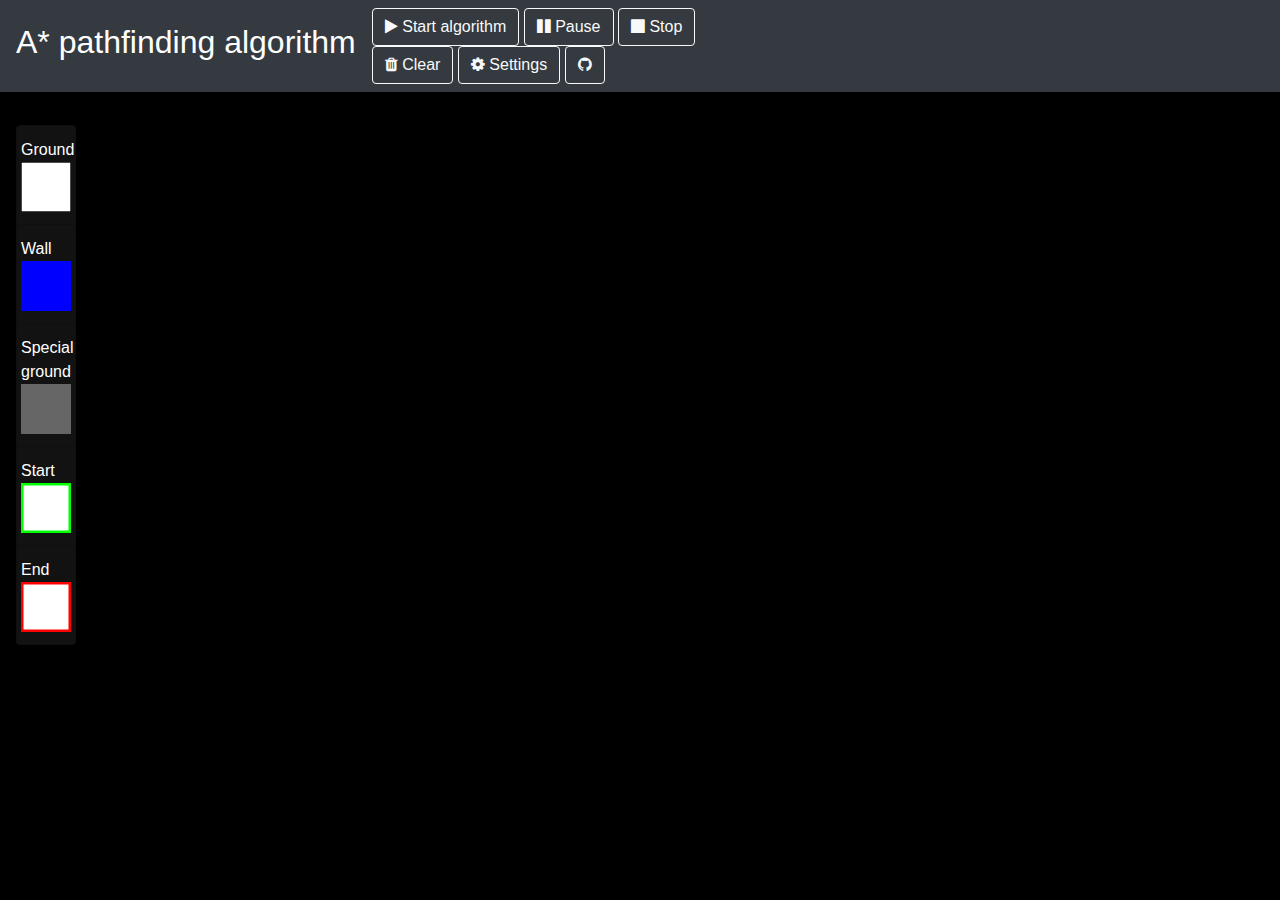
==== index.html @ 8d917028 "initial commit" ====
<!DOCTYPE html>
<html lang="en">

<head>
    <!-- BOOTSTRAP -->
    <link rel="stylesheet" href="vendor/css/bootstrap.min.css">
    <link rel="stylesheet" href="https://stackpath.bootstrapcdn.com/font-awesome/4.7.0/css/font-awesome.min.css">
    <link rel="stylesheet" href="style/style.css">
    <script src="vendor/js/jquery-3.3.1.slim.min.js"></script>
    <script src="vendor/js/popper.min.js"></script>
    <script src="vendor/js/bootstrap.min.js"></script>
    <!-- p5 -->
    <script src="vendor/js/p5.js"></script>
    <!-- A* -->
    <script type="text/javascript" src="source/main.js"></script>
    <script type="text/javascript" src="source/astar.js"></script>
    <title>A* pathfinding</title>
</head>

<body>
    <!-- Header -->
    <header>
        <nav class="navbar navbar-expand-md navbar-dark bg-dark ">
            <a class="navbar-brand" style="justify-content: center;" href="#">
                <h2>A* pathfinding algorithm</h2>
            </a>
            <div id="navbarCollapse">
                <ul class="navbar-nav mr-auto">
                    <li class="nav-item">
                        <div>
                            <button id="b_play" type="button" class="btn btn-outline-light" onclick="startAlgotithm()">
                                <i class="fa fa-play"></i>
                                Start algorithm
                            </button>
                            <button id="b_pause" type="button" class="btn btn-outline-light" onclick="setStatus('pause')">
                                <i class="fa fa-pause"></i>
                                Pause
                            </button>
                            <button id="b_stop" type="button" class="btn btn-outline-light" onclick="setStatus('stop')">
                                <i class="fa fa-stop"></i>
                                Stop
                            </button>
                            <br>
                            <button id="b_clear" type="button" class="btn btn-outline-light" onclick="clearBoard()">
                                <i class="fa fa-trash"></i>
                                Clear
                            </button>
                            <button id="b_settings" type="button" class="btn btn-outline-light" onclick="callSettings()">
                                <i class="fa fa-cog"></i>
                                Settings
                            </button>
                            <button type="button" class="btn btn-outline-light" onclick="window.open('https://github.com/TendTo')">
                                <i class="fa fa-github"></i>
                            </button>
                        </div>
                    </li>
                </ul>
            </div>
        </nav>
    </header>

    <div class="container-fluid" style="margin-top: 10px;">
        <hr>
        <!-- Palette -->
        <div class="row">
            <div class="tools ml-3" style="overflow-y:visible">
                <div class="list-group float-right justify-content" style="min-width: 50px; max-width: 60px">
                    <button type="button" onclick="setPalette('ground')" class="list-group-item list-group-item-action pl-1 palette-button">
                        Ground
                        <img src="graphic/ground.svg" style="width: 50px;" />
                    </button>
                    <button type="button" onclick="setPalette('wall')" class="list-group-item list-group-item-action pl-1 palette-button">
                        Wall
                        <img src="graphic/wall.svg" style="width: 50px;" />
                    </button>
                    <button type="button" onclick="setPalette('special_ground')" class="list-group-item list-group-item-action pl-1 palette-button">
                        Special
                        ground
                        <img src="graphic/special_ground.svg" style="width: 50px;" />
                    </button>
                    <button type="button" onclick="setPalette('start')" class="list-group-item list-group-item-action pl-1 palette-button">
                        Start
                        <img src="graphic/start.svg" style="width: 50px;" />
                    </button>
                    <button type="button" onclick="setPalette('end')" class="list-group-item list-group-item-action pl-1 palette-button">
                        End
                        <img src="graphic/end.svg" style="width: 50px;" />
                    </button>
                </div>
            </div>
            <div class="col-10 pl-0">
                <!-- Canvas -->
                <div id="canvas" style="margin-left: 20px;">
                </div>
            </div>
        </div>
    </div>


    <!-- Settings modal-->
    <div id="settings" class="modal fade modal-class modal-static" tabindex="-1" role="dialog" aria-hidden="true" data-backdrop="static">
        <div class="modal-dialog modal-dialog-centered" role="document">
            <div class="modal-content">
                <div class="modal-header">
                    <h3 class="modal-title">Settings</h3>
                </div>
                <div class="modal-body row">
                    <table>
                        <tbody>
                            <tr>
                                <th> Rows <i data-toggle="tooltip" data-placement="top" title="Number of rows<br>Min 1, Max 99">&nbsp;?</i></th>
                                <th>&nbsp;</th>
                                <th> Columns <i data-toggle="tooltip" data-placement="top" title="Number of columns<br>Min 1, Max 99">&nbsp;?</i></th>
                            </tr>
                            <tr>
                                <th><input id="h" maxlength="2" size="2" value="10" oninput="checkInput(this)" onblur="validateInput(this, 1, 99)"></th>
                                <th>&nbsp;x&nbsp;</th>
                                <th><input id="w" maxlength="2" size="2" value="10" oninput="checkInput(this)" onblur="validateInput(this, 1, 99)"></th>
                            </tr>
                        </tbody>
                    </table>
                    <table>
                        <tbody>
                            <tr>
                                <!--Spacing for the table-->
                                <th><br></th>
                                <th><br></th>
                                <th><br></th>
                            </tr>
                            <tr>
                                <th> Size cells <i data-toggle="tooltip" data-placement="top" title="Size of each cell<br>Min 4, max 99">&nbsp;?</i></th>
                                <th> &nbsp;&nbsp;&nbsp;&nbsp;</th>
                                <th> Special ground <i data-toggle="tooltip" data-placement="top" title="Traversing the special ground will cost X times the normal cost<br>Only used for the g value<br>Min 0, Max 99">&nbsp;?</i></th>
                            </tr>
                            <tr>
                                <th><input id="s" maxlength="2" size="2" value="70" oninput="checkInput(this)" onblur="validateInput(this, 4, 99)"></th>
                                <th> </th>
                                <th><input id="m" value="2" type="number" max="60" style="width: 4em" step="0.5" onblur="validateInput(this, 0, 99)"></th>
                            </tr>
                        </tbody>
                    </table>
                    <table>
                        <tbody>
                            <!--Spacing for the table-->
                            <th><br></th>
                            </tr>
                            <tr>
                                <th> Animation's framerate <i data-toggle="tooltip" data-placement="top" title="How many steps done each second<br>Min 0.1, Max 60">&nbsp;?</i></th>
                            </tr>
                            <tr>
                                <th><input id="f" value="2" type="number" max="60" style="width: 4em" step="0.5" onblur="validateInput(this, 0.1, 60)"></th>
                            </tr>
                            <tr>
                                <!--Spacing for the table-->
                                <th><br></th>
                            </tr>
                            <tr>
                                <th> Heuristic <i data-toggle="tooltip" data-placement="top" title="Heuristic used to calculate the h value for each node">&nbsp;?</i></th>
                            </tr>
                            <tr>
                                <th> <select id="hsearch">
                                        <option value="1">Manatthan distance</option>
                                        <option value="2">Diagonal distance</option>
                                        <option value="3">Euclidian distance</option>
                                        <option value="4">Dijkstra (h = 0)</option>
                                    </select></th>
                            </tr>
                            <tr>
                                <!--Spacing for the table-->
                                <th><br></th>
                            </tr>
                            <tr>
                                <th>
                                    <input type="checkbox" class="form-check-input, ml-0" id="d">
                                    <label class="form-check-label" for="d">Can move diagonally  <i data-toggle="tooltip" data-placement="top" title="Whether or not diagonal movements should be considered">&nbsp;?</i></label>
                                </th>
                            </tr>
                        </tbody>
                    </table>

                </div>
                <br><br>
                <div class=" modal-footer">
                    <button class="btn-secondary" type="button" data-dismiss="modal" onclick="cancel()">Cancel</button>
                    <button class="btn-primary" type="button" data-dismiss="modal" onclick="apply()">Apply</button>
                </div>
            </div>
        </div>
    </div>

    <!-- Snackbar-->
    <div id="snackbar">Invalid start or end</div>

    <script>
        document.validateInput = validateInput;
        document.checkInput = checkInput;

        //Needed to use the tooltips
        $(function() {
            $('[data-toggle="tooltip"]').tooltip({
                html: true
            })
        })

        function checkInput(ob) {
            ob.value = ob.value.replace(/[^0-9]/g, '');
        }

        function validateInput(ob, min, max) {
            //ob.value = ob.value.replace(/(?<![1-9])0+\b/g, '1');

            if (ob.value == "")
                ob.value = min;
            else if (ob.value > max)
                ob.value = max;
            else if (ob.value < min)
                ob.value = min;
        }

        function callSettings() {
            setStatus('settings');
            $('#settings').modal('show');
        }
    </script>
</body>

</html>
---- style/style.css ----
html,
body {
    margin: 0;
    padding: 0;
    background: #000000;
    color: white;
    overflow: auto;
}

.page-content {
    overflow: auto;
}

canvas {
    display: inline;
}

.inputC {
    width: 10%;
}

.scrollable {
    overflow: auto;
    height: 100%;
}


/* The Modal (background) */

.modal {
    position: fixed;
    /* Stay in place */
    left: 0;
    top: 0;
    width: 100%;
    /* Full width */
    height: 100%;
    /* Full height */
    background-color: #1212123b;
    /* Black w/ opacity */
}


/* Modal Content/Box */

.modal-content {
    color: aliceblue;
    background-color: #121212;
    margin: 15% auto;
    /* 15% from the top and centered */
    padding: 20px;
    border: 1px solid #888;
    width: 300px;
    /* Could be more or less, depending on screen size */
}

.modal-footer {
    background-color: #121212;
    color: white;
    border-radius: 0;
    bottom: 0px;
    position: relative;
    width: 100%;
}

.palette-button {
    background-color: #121212;
    color: white;
    border-radius: 0;
    bottom: 0px;
    position: relative;
    width: 100%;
    height: 100%;
}

.palette-button:hover {
    color: white;
    background: #464646;
    /*box-shadow: 0 0 50px #39ff14;*/
}

.palette-button:focus {
    color: white;
    background: #464646;
    /*box-shadow: 0 0 50px #39ff14;*/
}


/* The snackbar - position it at the bottom and in the middle of the screen */

#snackbar {
    visibility: hidden;
    /* Hidden by default. Visible on click */
    min-width: 250px;
    /* Set a default minimum width */
    margin-left: -125px;
    /* Divide value of min-width by 2 */
    background-color: #333;
    /* Black background color */
    color: #fff;
    /* White text color */
    text-align: center;
    /* Centered text */
    border-radius: 2px;
    /* Rounded borders */
    padding: 16px;
    /* Padding */
    position: fixed;
    /* Sit on top of the screen */
    z-index: 1;
    /* Add a z-index if needed */
    left: 50%;
    /* Center the snackbar */
    bottom: 30px;
    /* 30px from the bottom */
}


/* Show the snackbar when clicking on a button (class added with JavaScript) */

#snackbar.show {
    visibility: visible;
    /* Show the snackbar */
    /* Add animation: Take 0.5 seconds to fade in and out the snackbar.
    However, delay the fade out process for 2.5 seconds */
    -webkit-animation: fadein 0.5s, fadeout 0.5s 2.5s;
    animation: fadein 0.5s, fadeout 0.5s 2.5s;
}


/* Animations to fade the snackbar in and out */

@-webkit-keyframes fadein {
    from {
        bottom: 0;
        opacity: 0;
    }
    to {
        bottom: 30px;
        opacity: 1;
    }
}

@keyframes fadein {
    from {
        bottom: 0;
        opacity: 0;
    }
    to {
        bottom: 30px;
        opacity: 1;
    }
}

@-webkit-keyframes fadeout {
    from {
        bottom: 30px;
        opacity: 1;
    }
    to {
        bottom: 0;
        opacity: 0;
    }
}

@keyframes fadeout {
    from {
        bottom: 30px;
        opacity: 1;
    }
    to {
        bottom: 0;
        opacity: 0;
    }
}
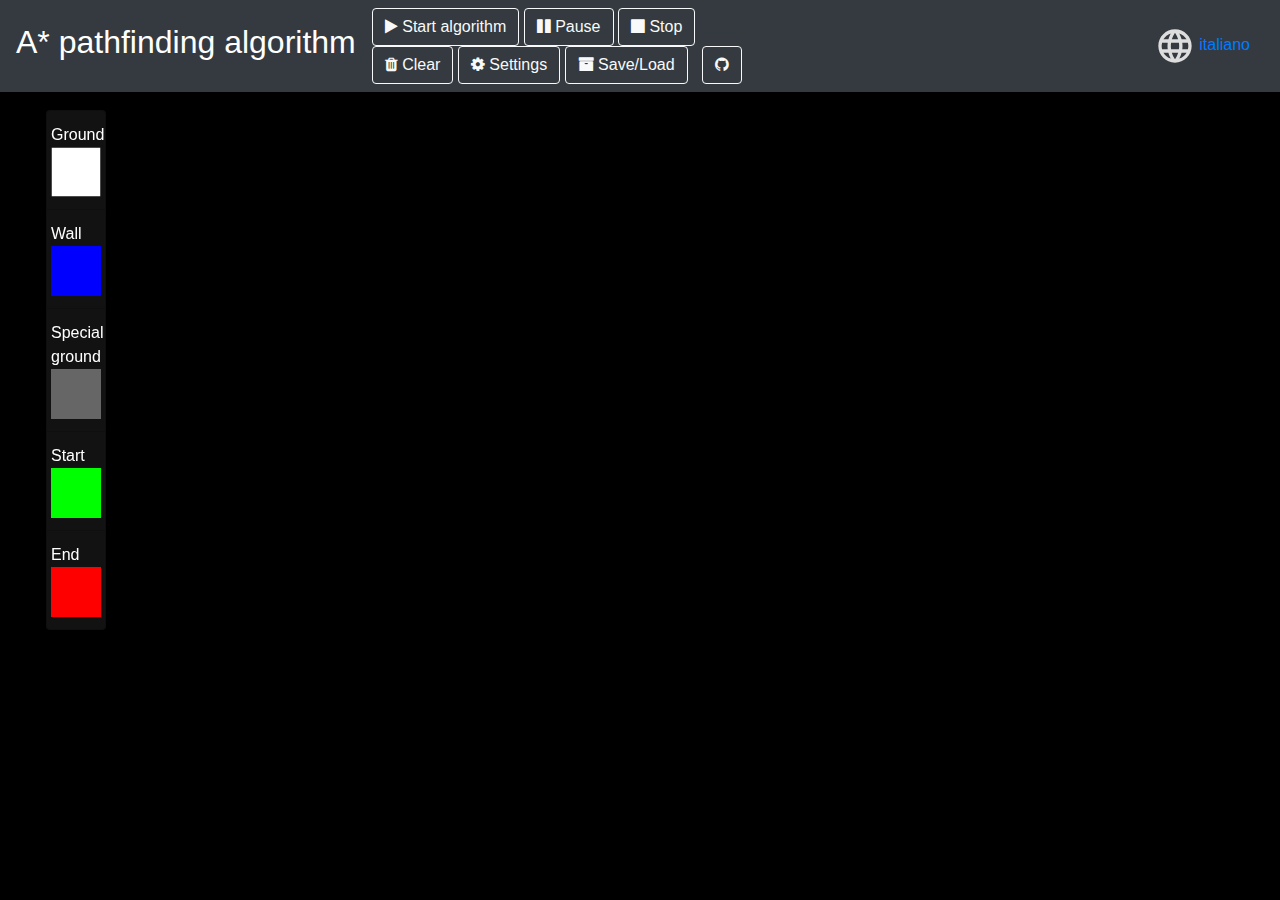
==== commit 8d042c99: "feature: save/load file" ====
--- a/index.html
+++ b/index.html
@@ -2,6 +2,8 @@
 <html lang="en">
 
 <head>
+    <!--Google -->
+    <meta name="google-site-verification" content="GAE-uIRdnigcZt8VF2XsG0-2fF-ZrgOAx_rN-j-W1no" />
     <!-- BOOTSTRAP -->
     <link rel="stylesheet" href="vendor/css/bootstrap.min.css">
     <link rel="stylesheet" href="https://stackpath.bootstrapcdn.com/font-awesome/4.7.0/css/font-awesome.min.css">
@@ -12,16 +14,17 @@
     <!-- p5 -->
     <script src="vendor/js/p5.js"></script>
     <!-- A* -->
-    <script type="text/javascript" src="source/main.js"></script>
-    <script type="text/javascript" src="source/astar.js"></script>
+    <script src="source/main.js"></script>
+    <script src="source/astar.js"></script>
+    <script src="source/fileManager.js"></script>
     <title>A* pathfinding</title>
 </head>
 
 <body>
     <!-- Header -->
     <header>
-        <nav class="navbar navbar-expand-md navbar-dark bg-dark ">
-            <a class="navbar-brand" style="justify-content: center;" href="#">
+        <nav class="navbar navbar-expand-md navbar-dark bg-dark " style="position: fixed; width: 100%; z-index: 1;">
+            <a class="navbar-brand" style="justify-content: center;">
                 <h2>A* pathfinding algorithm</h2>
             </a>
             <div id="navbarCollapse">
@@ -49,11 +52,25 @@
                                 <i class="fa fa-cog"></i>
                                 Settings
                             </button>
-                            <button type="button" class="btn btn-outline-light" onclick="window.open('https://github.com/TendTo')">
+                            <button id="b_saveLoad" type="button" class="btn btn-outline-light" onclick="callSaveLoad()">
+                                <i class="fa fa-archive"></i>
+                                Save/Load
+                            </button>
+                            <button type="button" class="btn btn-outline-light" style="margin-left: 10px;" onclick="window.open('https://github.com/TendTo/AstarPathfindingAlgorithm')">
                                 <i class="fa fa-github"></i>
                             </button>
                         </div>
                     </li>
+                    <li id="result" style="margin-left: 20px; font-size: small;"></li>
+                    <!-- 
+                    <li style="position: fixed; align-self: center; right: 10px;">
+                        <a href="http://validator.w3.org/check/referer" target="_blank"><img src="graphic/htmlValidator.png" alt="Valid HTML 4.01 Transitional" height="31" width="88"></a>
+                    </li>
+                    -->
+                    <li style="position: fixed; align-self: center; right: 30px;">
+                        <a href="translations/index-it.html"><img src="graphic/language.svg" alt="Lingua italiana" height="40" width="40"> </a>
+                        <a href="translations/index-it.html"> italiano</a>
+                    </li>
                 </ul>
             </div>
         </nav>
@@ -61,36 +78,36 @@
 
     <div class="container-fluid" style="margin-top: 10px;">
         <hr>
-        <!-- Palette -->
         <div class="row">
-            <div class="tools ml-3" style="overflow-y:visible">
+            <!-- Palette -->
+            <div class="tools ml-3" style="overflow-y:visible; position: fixed; top: 110px; left: 30px; z-index: 1;">
                 <div class="list-group float-right justify-content" style="min-width: 50px; max-width: 60px">
                     <button type="button" onclick="setPalette('ground')" class="list-group-item list-group-item-action pl-1 palette-button">
                         Ground
-                        <img src="graphic/ground.svg" style="width: 50px;" />
+                        <img src="graphic/ground.svg" style="width: 50px;" alt="Ground icon" />
                     </button>
                     <button type="button" onclick="setPalette('wall')" class="list-group-item list-group-item-action pl-1 palette-button">
                         Wall
-                        <img src="graphic/wall.svg" style="width: 50px;" />
+                        <img src="graphic/wall.svg" style="width: 50px;" alt="Wall icon" />
                     </button>
                     <button type="button" onclick="setPalette('special_ground')" class="list-group-item list-group-item-action pl-1 palette-button">
                         Special
                         ground
-                        <img src="graphic/special_ground.svg" style="width: 50px;" />
+                        <img src="graphic/special_ground.svg" style="width: 50px;" alt="Special ground icon" />
                     </button>
                     <button type="button" onclick="setPalette('start')" class="list-group-item list-group-item-action pl-1 palette-button">
                         Start
-                        <img src="graphic/start.svg" style="width: 50px;" />
+                        <img src="graphic/start.svg" style="width: 50px;" alt="Start icon" />
                     </button>
                     <button type="button" onclick="setPalette('end')" class="list-group-item list-group-item-action pl-1 palette-button">
                         End
-                        <img src="graphic/end.svg" style="width: 50px;" />
+                        <img src="graphic/end.svg" style="width: 50px;" alt="End icon" />
                     </button>
                 </div>
             </div>
             <div class="col-10 pl-0">
                 <!-- Canvas -->
-                <div id="canvas" style="margin-left: 20px;">
+                <div id="canvas" style="margin-left: 130px; margin-top: 110px; z-index: -1;">
                 </div>
             </div>
         </div>
@@ -98,8 +115,8 @@
 
 
     <!-- Settings modal-->
-    <div id="settings" class="modal fade modal-class modal-static" tabindex="-1" role="dialog" aria-hidden="true" data-backdrop="static">
-        <div class="modal-dialog modal-dialog-centered" role="document">
+    <div id="settings" class="modal fade modal-class" tabindex="-1" role="dialog" aria-hidden="true" data-backdrop="static" data-keyboard="false">
+        <div class="modal-dialog modal-dialog-centered " role="document">
             <div class="modal-content">
                 <div class="modal-header">
                     <h3 class="modal-title">Settings</h3>
@@ -108,14 +125,14 @@
                     <table>
                         <tbody>
                             <tr>
-                                <th> Rows <i data-toggle="tooltip" data-placement="top" title="Number of rows<br>Min 1, Max 99">&nbsp;?</i></th>
+                                <th> Rows <i data-toggle="tooltip" data-placement="top" title="Number of rows<br>Min 1 - Max 99">&nbsp;?</i></th>
                                 <th>&nbsp;</th>
-                                <th> Columns <i data-toggle="tooltip" data-placement="top" title="Number of columns<br>Min 1, Max 99">&nbsp;?</i></th>
-                            </tr>
-                            <tr>
-                                <th><input id="h" maxlength="2" size="2" value="10" oninput="checkInput(this)" onblur="validateInput(this, 1, 99)"></th>
-                                <th>&nbsp;x&nbsp;</th>
-                                <th><input id="w" maxlength="2" size="2" value="10" oninput="checkInput(this)" onblur="validateInput(this, 1, 99)"></th>
+                                <th> Columns <i data-toggle="tooltip" data-placement="top" title="Number of columns<br>Min 1 - Max 99">&nbsp;?</i></th>
+                            </tr>
+                            <tr>
+                                <th><input id="h" value="10" type="number" style="width: 4em" step="1" oninput="checkInput(this)" onblur="validateInput(this, 1, 99)"></th>
+                                <th>&nbsp;&nbsp;x&nbsp;&nbsp;</th>
+                                <th><input id="w" value="10" type="number" style="width: 4em" step="1" oninput="checkInput(this)" onblur="validateInput(this, 1, 99)"></th>
                             </tr>
                         </tbody>
                     </table>
@@ -128,28 +145,55 @@
                                 <th><br></th>
                             </tr>
                             <tr>
-                                <th> Size cells <i data-toggle="tooltip" data-placement="top" title="Size of each cell<br>Min 4, max 99">&nbsp;?</i></th>
-                                <th> &nbsp;&nbsp;&nbsp;&nbsp;</th>
-                                <th> Special ground <i data-toggle="tooltip" data-placement="top" title="Traversing the special ground will cost X times the normal cost<br>Only used for the g value<br>Min 0, Max 99">&nbsp;?</i></th>
-                            </tr>
-                            <tr>
-                                <th><input id="s" maxlength="2" size="2" value="70" oninput="checkInput(this)" onblur="validateInput(this, 4, 99)"></th>
+                                <th> Cell size <i data-toggle="tooltip" data-placement="top" title="Size of each cell<br>Min 6 - Max 99">&nbsp;?</i></th>
+                                <th> &nbsp;&nbsp;&nbsp;&nbsp;&nbsp;</th>
+                                <th> Framerate <i data-toggle="tooltip" data-placement="top" title="Framerate of the animation<br>Min 0.1 - Max 60">&nbsp;?</i></th>
+                            </tr>
+                            <tr>
+                                <th><input id="s" value="70" type="number" style="width: 4em" step="1" oninput="checkInput(this)" onblur="validateInput(this, 6, 99)"></th>
                                 <th> </th>
-                                <th><input id="m" value="2" type="number" max="60" style="width: 4em" step="0.5" onblur="validateInput(this, 0, 99)"></th>
+                                <th><input id="f" value="2" type="number" style="width: 4em" step="0.5" onblur="validateInput(this, 0.1, 60)"></th>
+                            </tr>
+                            <tr>
+                                <!--Spacing for the table-->
+                                <th><br></th>
+                                <th><br></th>
+                                <th><br></th>
+                            </tr>
+                            <tr>
+                                <th> <b>+</b> direction cost <i data-toggle="tooltip" data-placement="top" title="Cost of moving vertically or horizontally<br>Min 0 - Max 50">&nbsp;?</i>
+                                </th>
+                                <th> &nbsp;&nbsp;&nbsp;&nbsp;&nbsp;</th>
+                                <th> <b>x</b> direction cost <i data-toggle="tooltip" data-placement="top" title="Cost of moving diagonally<br>Min 0 - Max 50">&nbsp;?</i>
+                                </th>
+                            </tr>
+                            <tr>
+                                <th><input id="d1" value="10" type="number" style="width: 4em" step="1" oninput="checkInput(this)" onblur="validateInput(this, 0, 50)"></th>
+                                <th></th>
+                                <th><input id="d2" value="14" type="number" style="width: 4em" step="1" oninput="checkInput(this)" onblur="validateInput(this, 0, 50)"></th>
+                            </tr>
+                            <tr>
+                                <!--Spacing for the table-->
+                                <th><br></th>
+                                <th><br></th>
+                                <th><br></th>
+                            </tr>
+                            <tr>
+                                <th> H coefficient <i data-toggle="tooltip" data-placement="top" title="Coefficient used when calculating the h value<br>Min 0 - Max 99">&nbsp;?</i>
+                                </th>
+                                <th> &nbsp;&nbsp;&nbsp;&nbsp;&nbsp;</th>
+                                <th> Special ground <i data-toggle="tooltip" data-placement="top" title="Traversing the special ground will cost X times the normal ground cost<br>Only used for the g value<br>Min 0 - Max 99">&nbsp;?</i>
+                                </th>
+                            </tr>
+                            <tr>
+                                <th><input id="hm" value="2" type="number" style="width: 4em" step="0.5" onblur="validateInput(this, 0, 99)"></th>
+                                <th></th>
+                                <th><input id="sm" value="2" type="number" style="width: 4em" step="0.5" onblur="validateInput(this, 0, 99)"></th>
                             </tr>
                         </tbody>
                     </table>
                     <table>
                         <tbody>
-                            <!--Spacing for the table-->
-                            <th><br></th>
-                            </tr>
-                            <tr>
-                                <th> Animation's framerate <i data-toggle="tooltip" data-placement="top" title="How many steps done each second<br>Min 0.1, Max 60">&nbsp;?</i></th>
-                            </tr>
-                            <tr>
-                                <th><input id="f" value="2" type="number" max="60" style="width: 4em" step="0.5" onblur="validateInput(this, 0.1, 60)"></th>
-                            </tr>
                             <tr>
                                 <!--Spacing for the table-->
                                 <th><br></th>
@@ -172,7 +216,9 @@
                             <tr>
                                 <th>
                                     <input type="checkbox" class="form-check-input, ml-0" id="d">
-                                    <label class="form-check-label" for="d">Can move diagonally  <i data-toggle="tooltip" data-placement="top" title="Whether or not diagonal movements should be considered">&nbsp;?</i></label>
+                                    <label class="form-check-label" for="d">Can move diagonally <i data-toggle="tooltip"
+                                            data-placement="top"
+                                            title="Whether or not diagonal movements should be considered">&nbsp;?</i></label>
                                 </th>
                             </tr>
                         </tbody>
@@ -188,6 +234,34 @@
         </div>
     </div>
 
+    <!-- Save/Load modal-->
+    <div id="saveLoad" class="modal fade modal-class" tabindex="-1" role="dialog" aria-hidden="true" data-backdrop="static" data-keyboard="false">
+        <div class="modal-dialog modal-dialog-centered " role="document" style="height: fill-content; width: 215px;">
+            <div class="modal-content">
+                <div class="modal-header">
+                    <h3 class="modal-title">Save/Load</h3>
+                </div>
+                <div class="modal-body row">
+                    <a download="AstarSave.astar" href="#" id="saveProjectFile" onclick="FileManager.saveFile()">
+                        <button type="button" class="btn btn-outline-light">
+                            <i class="fa fa-save"></i>
+                            Save
+                        </button>
+                    </a>
+                    <label class="btn btn-outline-light" style="margin-left:10px">
+                        <input id="projectFile" type="file" onchange="FileManager.loadFile(event)" hidden></input>
+                        <i class="fa fa-upload"></i>
+                        Load
+                    </label>
+                </div>
+                <br><br>
+                <div class=" modal-footer">
+                    <button class="btn-primary" type="button" data-dismiss="modal" onclick="cancel()">Dismiss</button>
+                </div>
+            </div>
+        </div>
+    </div>
+
     <!-- Snackbar-->
     <div id="snackbar">Invalid start or end</div>
 
@@ -195,20 +269,30 @@
         document.validateInput = validateInput;
         document.checkInput = checkInput;
 
-        //Needed to use the tooltips
+        /**
+         * Used to enable the tooltips
+         */
         $(function() {
             $('[data-toggle="tooltip"]').tooltip({
                 html: true
             })
         })
 
+        /**
+         * Prevents the use of unwanted characters
+         * @param {any} ob - html input field
+         */
         function checkInput(ob) {
             ob.value = ob.value.replace(/[^0-9]/g, '');
         }
 
+        /**
+         * Checks that the value is between the constrains
+         * @param {any} ob - html input field
+         * @param {number} min - minimum value allowed
+         * @param {number} max - maximum value allowed
+         */
         function validateInput(ob, min, max) {
-            //ob.value = ob.value.replace(/(?<![1-9])0+\b/g, '1');
-
             if (ob.value == "")
                 ob.value = min;
             else if (ob.value > max)
@@ -217,10 +301,39 @@
                 ob.value = min;
         }
 
+        /**
+         * Change the status value and shows the settings modal
+         */
         function callSettings() {
             setStatus('settings');
             $('#settings').modal('show');
         }
+
+        /**
+         * Change the status value and shows the save/load modal
+         */
+        function callSaveLoad() {
+            setStatus('settings');
+            $('#saveLoad').modal('show');
+        }
+
+        /**
+         * Show the results of the algorithm
+         * @param {number} distance - distance result from the start point to hte end point
+         * @param {number} stepCounter - times of calls to the function 'stepSolution'
+         * @param {number} fcounter - times an fvalue got evalueted
+         * @param {number} time - time enlapsed
+         */
+        function setResults(distance, stepCounter, fcounter, time) {
+            if (distance < 0)
+                document.getElementById("result").innerHTML = "";
+            else
+                document.getElementById("result").innerHTML =
+                "Shortest distance found: " + distance + "<br>" +
+                "Number of steps: " + stepCounter + "<br>" +
+                "Number of f value calculated: " + fcounter + "<br>" +
+                "Time elapsed " + (time / 1000).toFixed(3) + " sec";
+        }
     </script>
 </body>
 
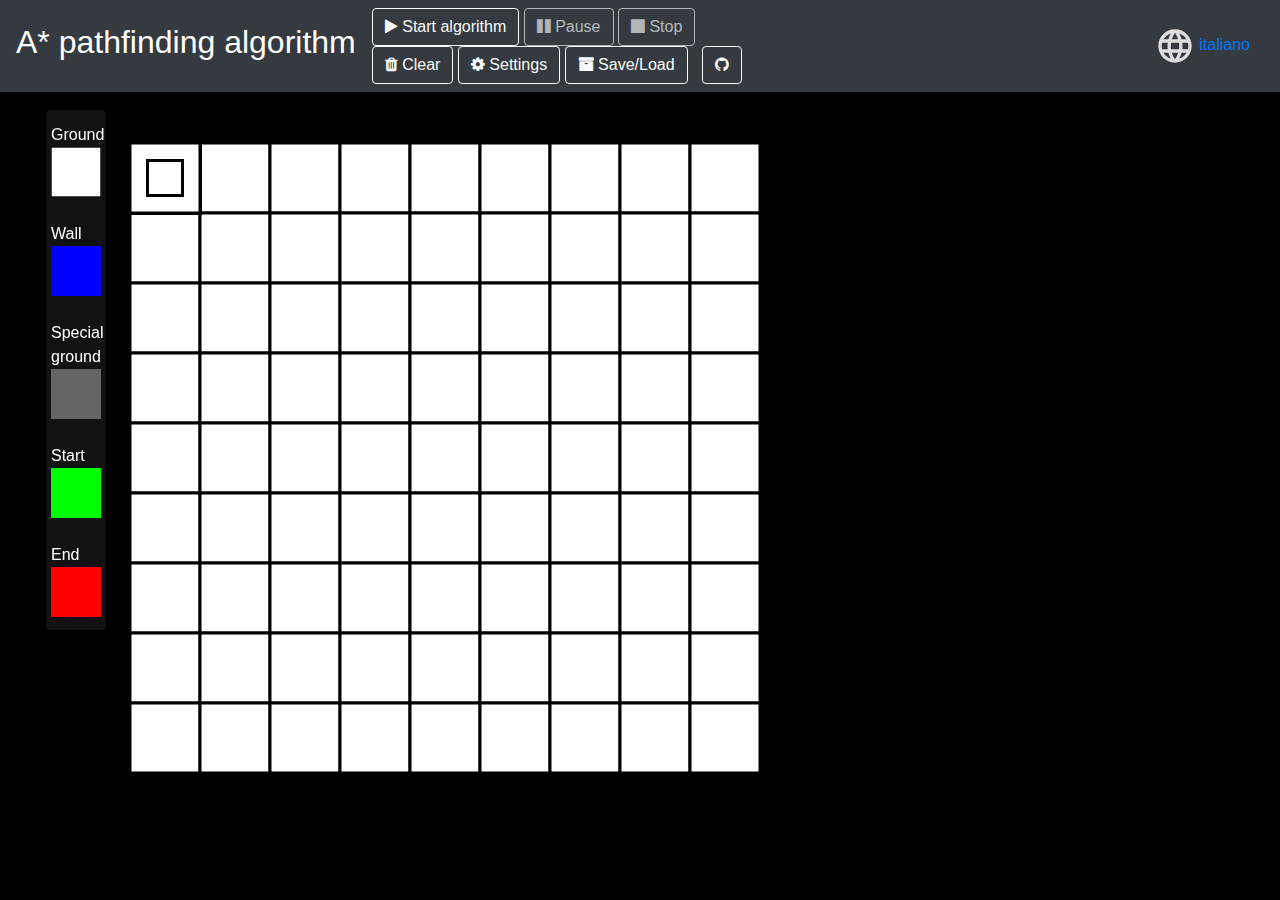
==== commit 58565389: "optimize: usign p5.min.js" ====
--- a/index.html
+++ b/index.html
@@ -12,7 +12,7 @@
     <script src="vendor/js/popper.min.js"></script>
     <script src="vendor/js/bootstrap.min.js"></script>
     <!-- p5 -->
-    <script src="vendor/js/p5.js"></script>
+    <script src="vendor/js/p5.min.js"></script>
     <!-- A* -->
     <script src="source/main.js"></script>
     <script src="source/astar.js"></script>
